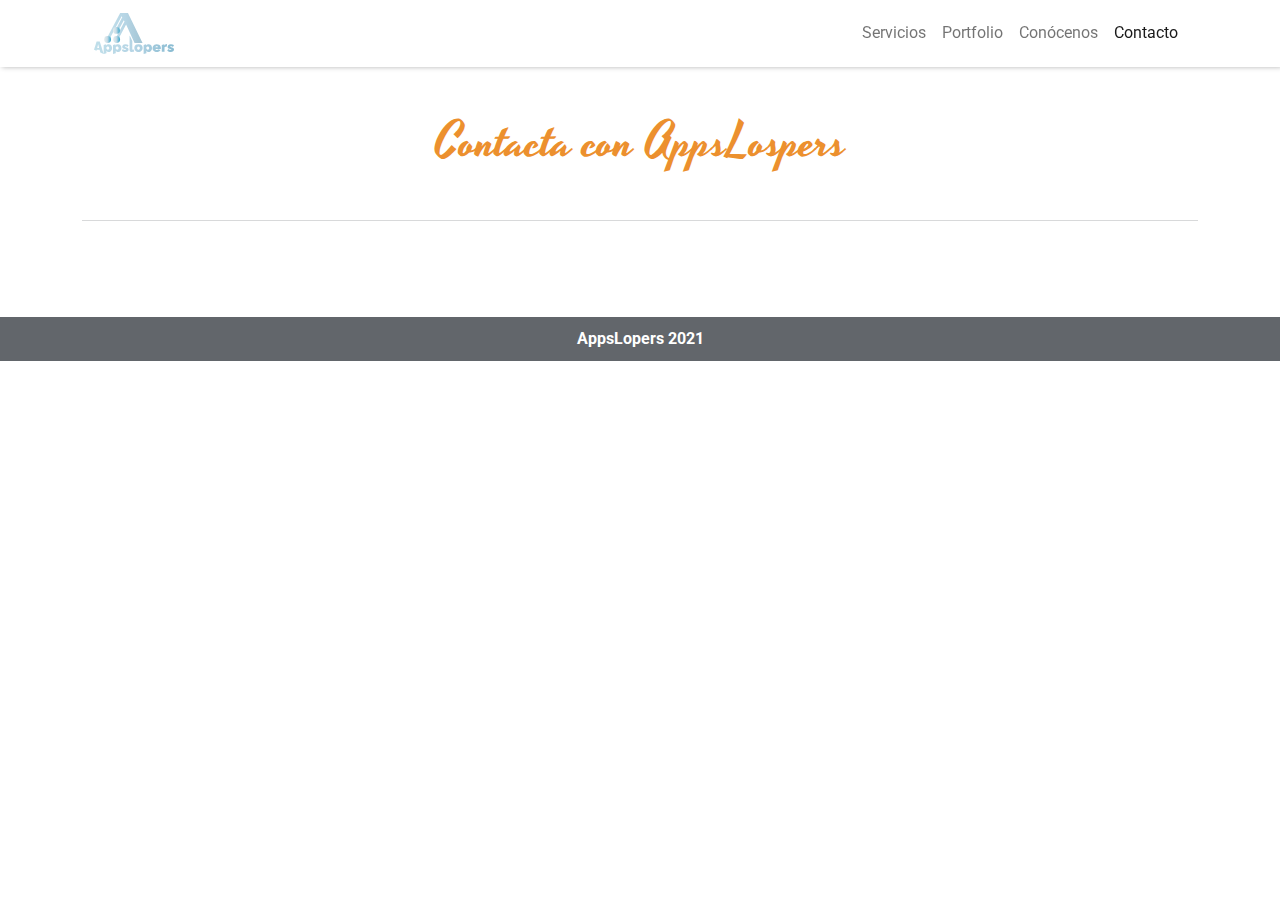
==== contacto.html @ c36a5e6e "Sólo falta el contacto" ====
<!DOCTYPE html>
<html lang="es">
<head>
    <meta charset="UTF-8">
    <meta name="viewport" content="width=device-width, initial-scale=1.0">
    <title>AppsLopers - Contacto</title>
    <link rel="apple-touch-icon" sizes="180x180" href="favicon/apple-touch-icon.png">
    <link rel="icon" type="image/png" sizes="32x32" href="favicon/favicon-32x32.png">
    <link rel="icon" type="image/png" sizes="16x16" href="favicon/favicon-16x16.png">
    <link rel="manifest" href="favicon/site.webmanifest">
    <link rel="mask-icon" href="favicon/safari-pinned-tab.svg" color="#5bbad5">
    <meta name="msapplication-TileColor" content="#da532c">
    <meta name="theme-color" content="#ffffff">
    <link rel="stylesheet" href="css/bootstrap.css">
    <link rel="stylesheet" href="css/estilo.css">
    <link rel="preconnect" href="https://fonts.gstatic.com">
    <link href="https://fonts.googleapis.com/css2?family=Yesteryear&display=swap" rel="stylesheet">
    <link href="https://fonts.googleapis.com/css2?family=Roboto:wght@400;700;900&display=swap" rel="stylesheet">
</head>
<body>
 <header>
  <div class="container">
    <nav class="navbar navbar-expand-lg navbar-light bg-light">
      <div class="container-fluid">
        <a class="navbar-brand" href="index.html">
          <img src="imagenes/logo_completo.svg" alt="">
        </a>
        <button class="navbar-toggler" type="button" data-bs-toggle="collapse" data-bs-target="#navbarTogglerDemo02" aria-controls="navbarTogglerDemo02" aria-expanded="false" aria-label="Toggle navigation">
          <span class="navbar-toggler-icon"></span>
        </button>
        <div class="collapse navbar-collapse" id="navbarTogglerDemo02">
          <ul class="navbar-nav mb-2 mb-lg-0">
            <li class="nav-item">
              <a class="nav-link " href="servicios.html">Servicios</a>
            </li>
            <li class="nav-item">
              <a class="nav-link" href="portfolio.html">Portfolio</a>
            </li>
            <li class="nav-item">
              <a class="nav-link" href="conocenos.html">Conócenos</a>
            </li>
            <li class="nav-item">
              <a class="nav-link active" href="contacto.html">Contacto</a>
            </li>
          </ul>
    
        </div>
      </div>
    </nav>   
  </div>
  </header>


   

<div class="container">
    <h1 class="col-12 text-center mt-5 mb-5">Contacta con AppsLospers</h1>
    <hr class="mb-5">  
<main class="row contacto">

  
</main>
</div>




<footer class="col-md-12 text-center mt-5">AppsLopers 2021</footer>



<script src="js/bootstrap.js"></script>
</body>
</html>
---- css/estilo.css ----
:root {
    --naranja: #ec902e;
}

h1 {
    color: var(--naranja);
    font-family: 'Yesteryear', cursive;
    font-size: 3em;
}
h2 {
  
    font-family: 'Yesteryear', cursive;
}

body {
    min-height: 100%;
    font-family: 'Roboto', sans-serif;
    color: #62666b;
}

footer {
    background-color: #62666b;
    color: white;
    padding: 10px 0;
    font-weight: 700;
}

.bg-light {
    background-color:transparent !important;
}
.navbar {    
    background-color: transparent !important;
    /* backdrop-filter: blur(6px) */
}
.navbar-light .navbar-brand {
    color: white    ;
    
}
.heroe {
    height: 100%;
    min-height: 100%;
    width: 100%;
    
    color: white;
    position: absolute;
    opacity: 1;
}


body.home {
    background-image: url('../imagenes/heroe.jpg');
    background-size: cover;
    background-position: center;
}
header {
    z-index: 2;
    box-shadow: 2px 0 5px rgba(0, 0, 0, 0.3);
    background-color: rgba(255, 255, 255, 0.8);
    backdrop-filter: blur(6px)
}
.eslogan {
    height: auto;
    margin-top: 10%;
    background-color: rgba(255, 255, 255, 0.8);
    padding: 20px;
    border-radius: 8px;
    backdrop-filter: blur(6px);
    max-width: 100%;
}
.eslogan img {
    display: flex;
}

.navbar-brand img {
    width: 80px;
}
.center {
    margin: 0 auto;
}
.padre-eslogan {
    display: flex;
   align-items: center;
   }
ul.navbar-nav {
    margin-left: auto;
}
.navbar-light .navbar-nav .nav-link:hover, .navbar-light .navbar-nav .nav-link:focus {
    color: var(--naranja);
}
figure img {
    width: 100%;
}
main.servicios div, main figure {
    display: inline-block;
    margin-right: 0;
}
main.servicios div.col-md-8 {
    width: 66%;
    padding-left: 20px;
}

.card {
    border: 0 solid transparent;
    
}

.contenido-card {
    border: 1px solid rgba(0, 0, 0, 0.125);
    cursor: pointer;
    box-shadow: 0 0 3px rgba(0, 0, 0, 0.0);
    transition: 0.2s;
}
.contenido-card:hover {
    box-shadow: 0 0 3px rgba(0, 0, 0, 0.5);
    transition: 0.2s;
}
.btn-primary {
    background-color: var(--naranja);
    border: 0;
}
.btn-primary:hover {
    background-color: var(--naranja);
}

.empresa figure, .empresa p {
    display: inline-block;
}
.empresa p {
    margin-left: 10px;
}

.equipo .card {
    display: inline-block;
}

.equipo figure {
    padding: 20px 60px 0 60px;
}

.equipo .card img {
    border-radius: 100%;
}

.equipo h3 {
    color: var(--naranja);
    font-weight: 700;;
}
/* resoponsive */
@media (max-width:760px) {
    main.servicios div.col-md-8 {
        width: 100%;
        padding-left: 0px;
    }
}

@media (min-width: 576px) {
    .modal-dialog {
        max-width: 80%;
    }
}

@media (min-width: 768px){
    .col-md-3 {width: 24%;}
}
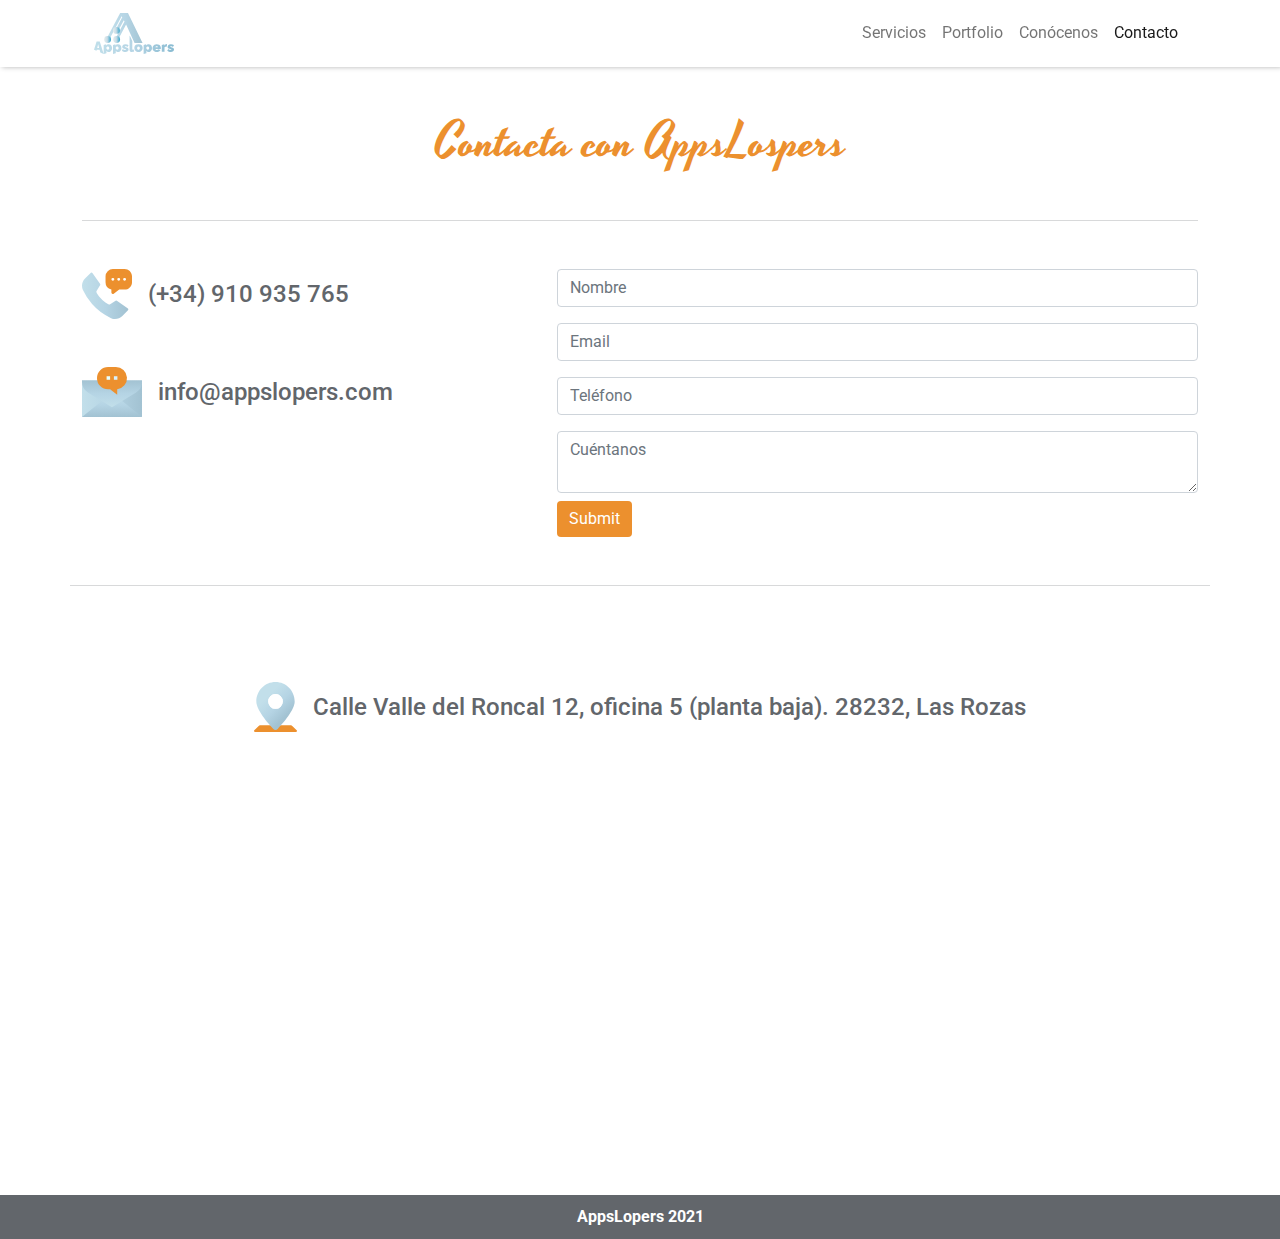
==== commit eec4d38a: "V1 contenido simulado" ====
--- a/contacto.html
+++ b/contacto.html
@@ -55,10 +55,52 @@
 
 <div class="container">
     <h1 class="col-12 text-center mt-5 mb-5">Contacta con AppsLospers</h1>
-    <hr class="mb-5">  
-<main class="row contacto">
+    <hr class="mb-5"> 
 
-  
+<main class="contacto row">
+
+  <div class="col-md-4 direccion">
+    <h4 class="col-md-12 align-middle mb-5">
+      <img src="imagenes/phone.svg" alt="">
+      <span class="align-middle">(+34) 910 935 765</span>
+    </h4>
+    <h4 class="col-md-12 align-middle mb-5">
+      <img src="imagenes/email.svg" alt="">
+      <span class="align-middle">info@appslopers.com</span>
+    </h4>
+  </div>
+  <hr class="mt-5 mb-5 d-none d-sm-block d-md-none">
+  <div class="col-md-7 formulario">
+    <form action="" class="col-md-12">
+      <div class="input-group mb-3">
+        <input type="text" class="form-control" placeholder="Nombre">
+      </div>
+      <div class="input-group mb-3">
+        <input type="text" class="form-control" placeholder="Email">
+      </div>
+      <div class="input-group mb-3">
+        <input type="text" class="form-control" placeholder="Teléfono">
+      </div>
+      <div class="input-group">
+        <textarea class="form-control" aria-label="With textarea" placeholder="Cuéntanos"></textarea>
+      </div>
+      <input type="submit" name="" id="" class="btn btn-primary mt-2">
+    </form>
+  </div>
+  <hr class="mt-5 mb-5">
+
+  <div class="col-md-12 mapa mt-5">
+
+    <h4 class="col-md-12 text-center align-middle">
+      <img src="imagenes/location.svg" alt="">
+      <span class="align-middle">Calle Valle del Roncal 12, oficina 5 (planta baja).
+      28232, Las Rozas</span>
+    </h4>
+      
+
+    <iframe class="col-md-12" src="https://www.google.com/maps/embed?pb=!1m14!1m12!1m3!1d3033.1348247498418!2d-3.8851800853241674!3d40.51651095749013!2m3!1f0!2f0!3f0!3m2!1i1024!2i768!4f13.1!5e0!3m2!1ses!2ses!4v1612690726120!5m2!1ses!2ses" width="1400" height="600" frameborder="0" style="border:0;" allowfullscreen="" aria-hidden="false" tabindex="0"></iframe>
+  </div>
+
 </main>
 </div>
 
--- a/css/estilo.css
+++ b/css/estilo.css
@@ -26,6 +26,11 @@
     font-weight: 700;
 }
 
+.contacto h4 img {
+    height: 50px;
+    margin-right: 10px;
+}
+
 .bg-light {
     background-color:transparent !important;
 }
@@ -45,6 +50,11 @@
     color: white;
     position: absolute;
     opacity: 1;
+}
+
+.formulario {
+    margin-left: auto;
+    margin-right: 0;
 }
 
 
@@ -146,6 +156,14 @@
     color: var(--naranja);
     font-weight: 700;;
 }
+.mapa iframe {
+    max-height: 400px;
+    max-width: 100%;
+}
+
+
+
+
 /* resoponsive */
 @media (max-width:760px) {
     main.servicios div.col-md-8 {
